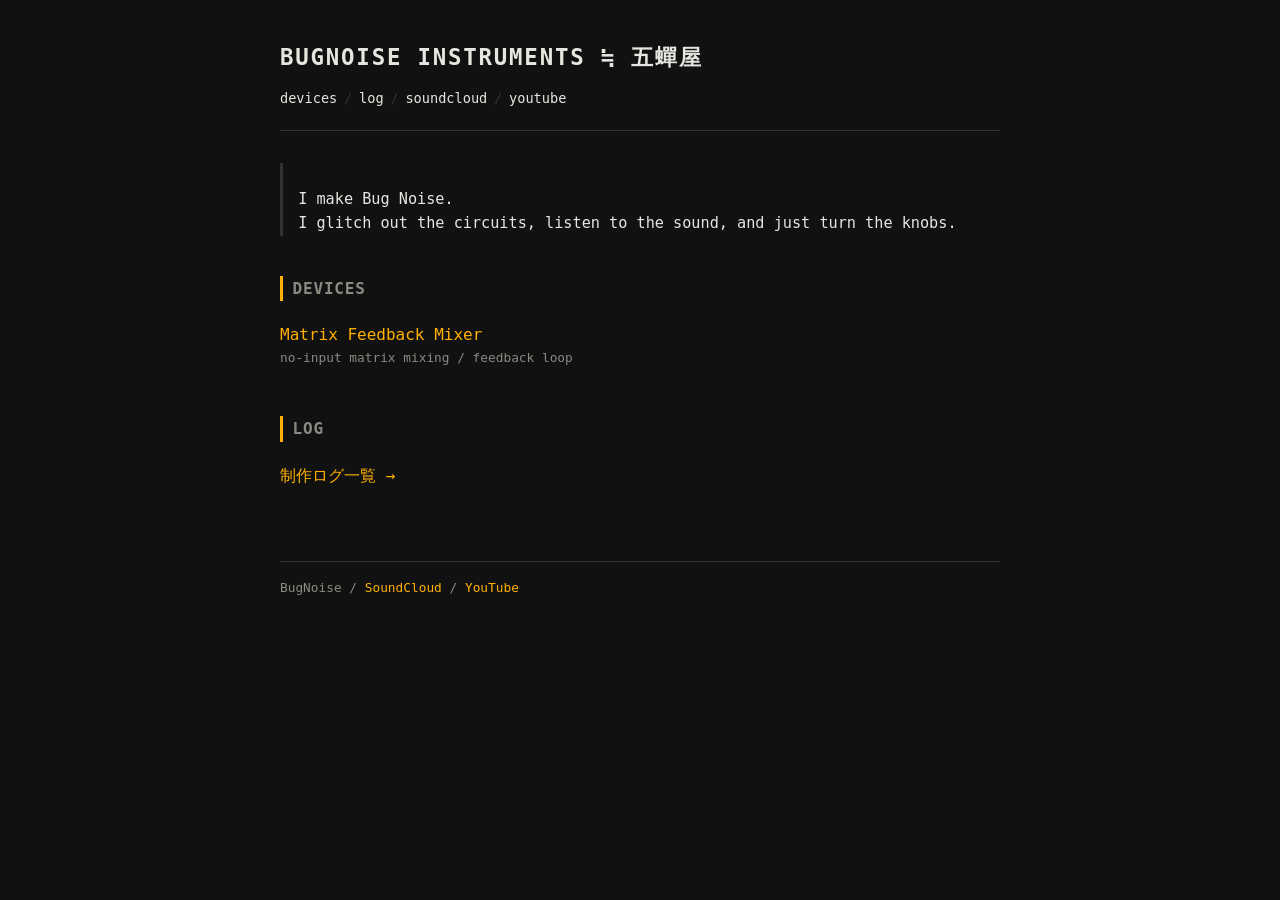
==== index.html @ 7e5f72fc "Add initial HTML structure and styles for BugNoise website" ====
<!DOCTYPE html>
<html lang="ja">
<head>
  <meta charset="UTF-8">
  <meta name="viewport" content="width=device-width, initial-scale=1">
  <title>BugNoise</title>
  <link rel="stylesheet" href="style.css">
</head>
<body>

  <header>
    <h1>BugNoise Instruments ≒ 五蟬屋</h1>
    <nav>
      <a href="#devices">devices</a><span class="sep">/</span><a href="log/">log</a><span class="sep">/</span><a href="https://soundcloud.com/bugnoise-synth">soundcloud</a><span class="sep">/</span><a href="https://www.youtube.com/@bugnoisesynth9519">youtube</a>
    </nav>
  </header>

  <div class="declaration">
I make Bug Noise.
I glitch out the circuits, listen to the sound, and just turn the knobs.
  </div>

  <section id="devices">
    <h2>devices</h2>
    <ul class="plain">
      <li>
        <a href="devices/matrix-feedback-mixer.html">Matrix Feedback Mixer</a>
        <div class="meta">no-input matrix mixing / feedback loop</div>
      </li>
      <!-- 新しい装置ができたらここに追加 -->
    </ul>
  </section>

  <section id="log">
    <h2>log</h2>
    <ul class="plain">
      <li>
        <a href="log/">制作ログ一覧 →</a>
      </li>
    </ul>
  </section>

  <footer>
    BugNoise / <a href="https://soundcloud.com/bugnoise-synth">SoundCloud</a> / <a href="https://www.youtube.com/@bugnoisesynth9519">YouTube</a>
  </footer>

</body>
</html>
---- style.css ----
/* ===================================================
   BugNoise — base stylesheet
   無骨・シンプル。装飾は最小限、モノスペース基調。
   =================================================== */

:root {
  --bg: #111111;
  --fg: #e6e6e0;
  --dim: #8a8a82;
  --accent: #ffb000; /* 古いオシロスコープ/LEDのアンバー */
  --line: #333330;
  --mono: "JetBrains Mono", "SF Mono", "Menlo", "Consolas", monospace;
}

* {
  box-sizing: border-box;
}

html, body {
  margin: 0;
  padding: 0;
  background: var(--bg);
  color: var(--fg);
  font-family: var(--mono);
  font-size: 16px;
  line-height: 1.6;
}

body {
  max-width: 760px;
  margin: 0 auto;
  padding: 2.5rem 1.25rem 4rem;
}

a {
  color: var(--accent);
  text-decoration: none;
  border-bottom: 1px solid transparent;
}

a:hover, a:focus {
  border-bottom-color: var(--accent);
}

header {
  border-bottom: 1px solid var(--line);
  padding-bottom: 1.25rem;
  margin-bottom: 2rem;
}

header h1 {
  font-size: 1.4rem;
  letter-spacing: 0.08em;
  margin: 0 0 0.75rem;
  text-transform: uppercase;
}

nav {
  font-size: 0.85rem;
  color: var(--dim);
}

nav a {
  color: var(--fg);
}

nav .sep {
  color: var(--line);
  margin: 0 0.5em;
}

h2 {
  font-size: 1rem;
  letter-spacing: 0.05em;
  text-transform: uppercase;
  color: var(--dim);
  border-left: 3px solid var(--accent);
  padding-left: 0.6em;
  margin-top: 2.5rem;
}

.declaration {
  font-size: 0.95rem;
  color: var(--fg);
  border-left: 3px solid var(--line);
  padding-left: 1em;
  margin: 1.5rem 0 2rem;
  white-space: pre-line;
}

ul.plain {
  list-style: none;
  padding: 0;
  margin: 0;
}

ul.plain li {
  padding: 0.5rem 0;
  border-bottom: 1px dotted var(--line);
}

ul.plain li:last-child {
  border-bottom: none;
}

.meta {
  color: var(--dim);
  font-size: 0.8rem;
}

footer {
  margin-top: 4rem;
  padding-top: 1rem;
  border-top: 1px solid var(--line);
  color: var(--dim);
  font-size: 0.8rem;
}

img {
  max-width: 100%;
  display: block;
  border: 1px solid var(--line);
}

code, pre {
  font-family: var(--mono);
  background: #1a1a18;
  border: 1px solid var(--line);
  padding: 0.1em 0.4em;
}
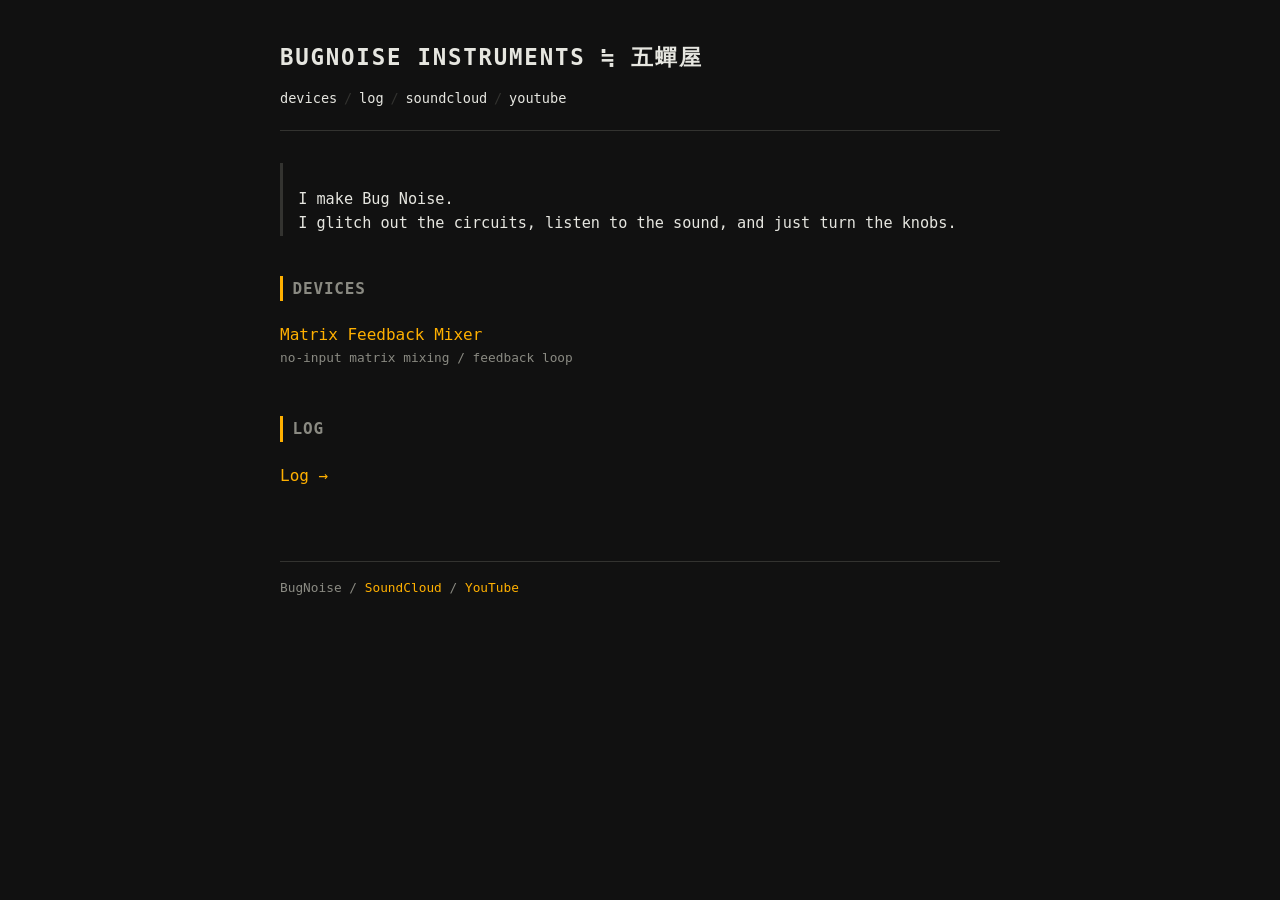
==== commit e9250c69: "ログフォルダ整理" ====
--- a/index.html
+++ b/index.html
@@ -35,7 +35,7 @@
     <h2>log</h2>
     <ul class="plain">
       <li>
-        <a href="log/">制作ログ一覧 →</a>
+        <a href="log/">Log →</a>
       </li>
     </ul>
   </section>
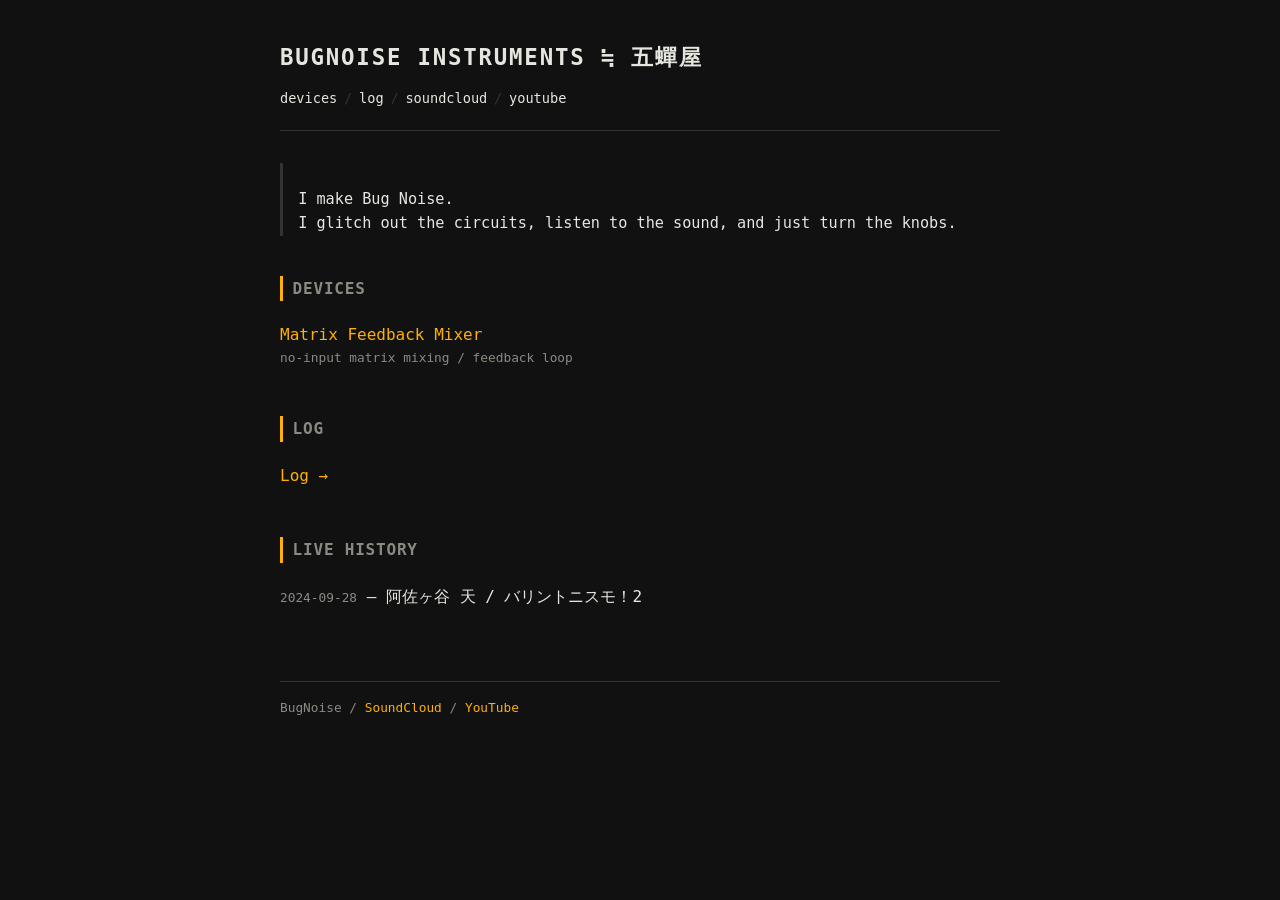
==== commit 42e3a747: "ライブ履歴" ====
--- a/index.html
+++ b/index.html
@@ -39,7 +39,15 @@
       </li>
     </ul>
   </section>
+  <section id="lives">
+    <h2>live history</h2>
+    <ul class="plain">
+      <li>
+        <span class="meta">2024-09-28</span> — 阿佐ヶ谷 天 / バリントニスモ！2
 
+      </li>
+    </ul>
+  </section>
   <footer>
     BugNoise / <a href="https://soundcloud.com/bugnoise-synth">SoundCloud</a> / <a href="https://www.youtube.com/@bugnoisesynth9519">YouTube</a>
   </footer>
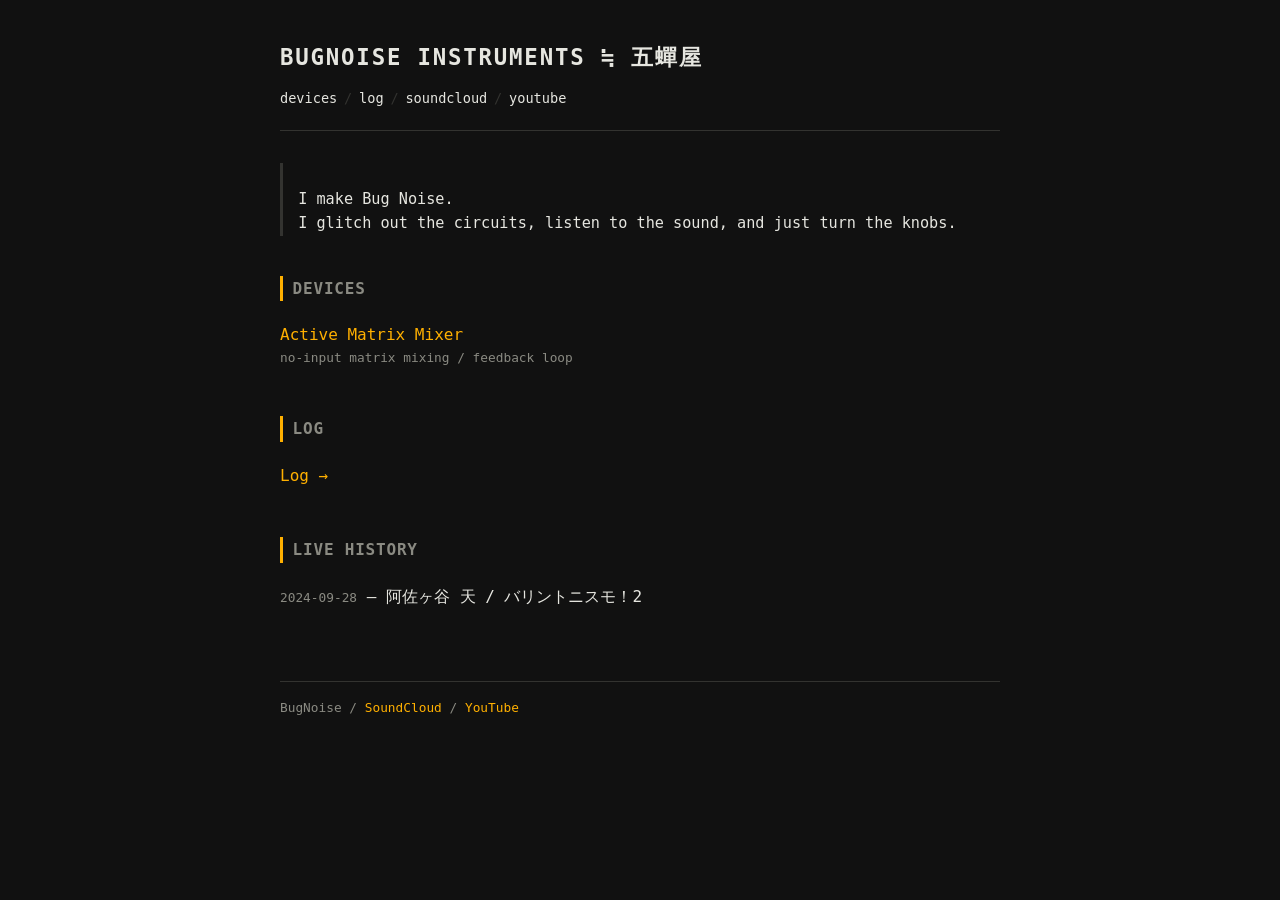
==== commit 8ef9e6b4: "Ac" ====
--- a/index.html
+++ b/index.html
@@ -24,7 +24,7 @@
     <h2>devices</h2>
     <ul class="plain">
       <li>
-        <a href="devices/matrix-feedback-mixer.html">Matrix Feedback Mixer</a>
+        <a href="devices/ActiveMatrixMixer.html">Active Matrix Mixer</a>
         <div class="meta">no-input matrix mixing / feedback loop</div>
       </li>
       <!-- 新しい装置ができたらここに追加 -->
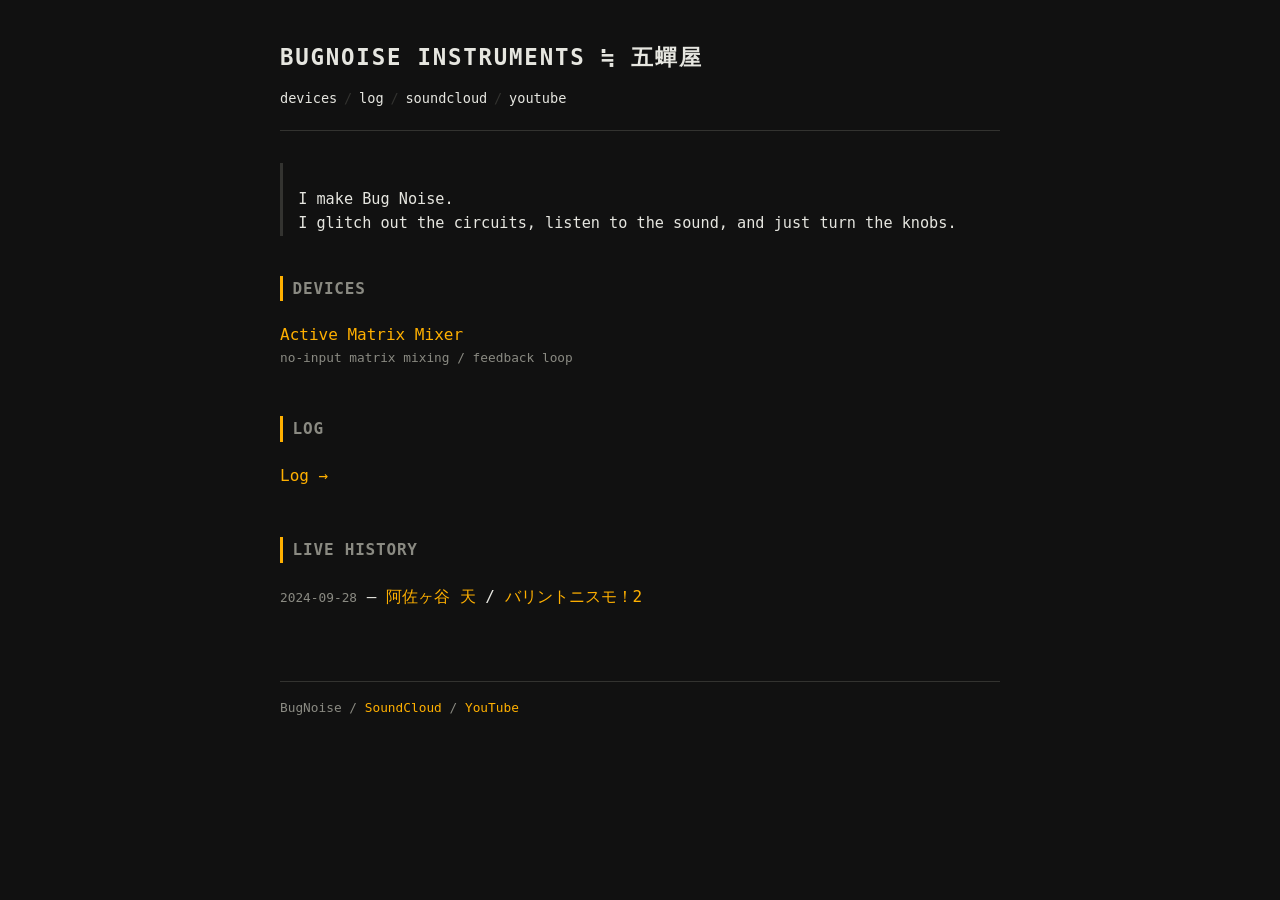
==== commit 7c88cb34: "天リンク" ====
--- a/index.html
+++ b/index.html
@@ -43,7 +43,7 @@
     <h2>live history</h2>
     <ul class="plain">
       <li>
-        <span class="meta">2024-09-28</span> — 阿佐ヶ谷 天 / バリントニスモ！2
+        <span class="meta">2024-09-28</span> — <a href="https://asagaya-ten.com/">阿佐ヶ谷 天</a> / <a href="https://asagaya-ten.com/schedule/flyer/2024/f20240928.jpg">バリントニスモ！2</a>
 
       </li>
     </ul>
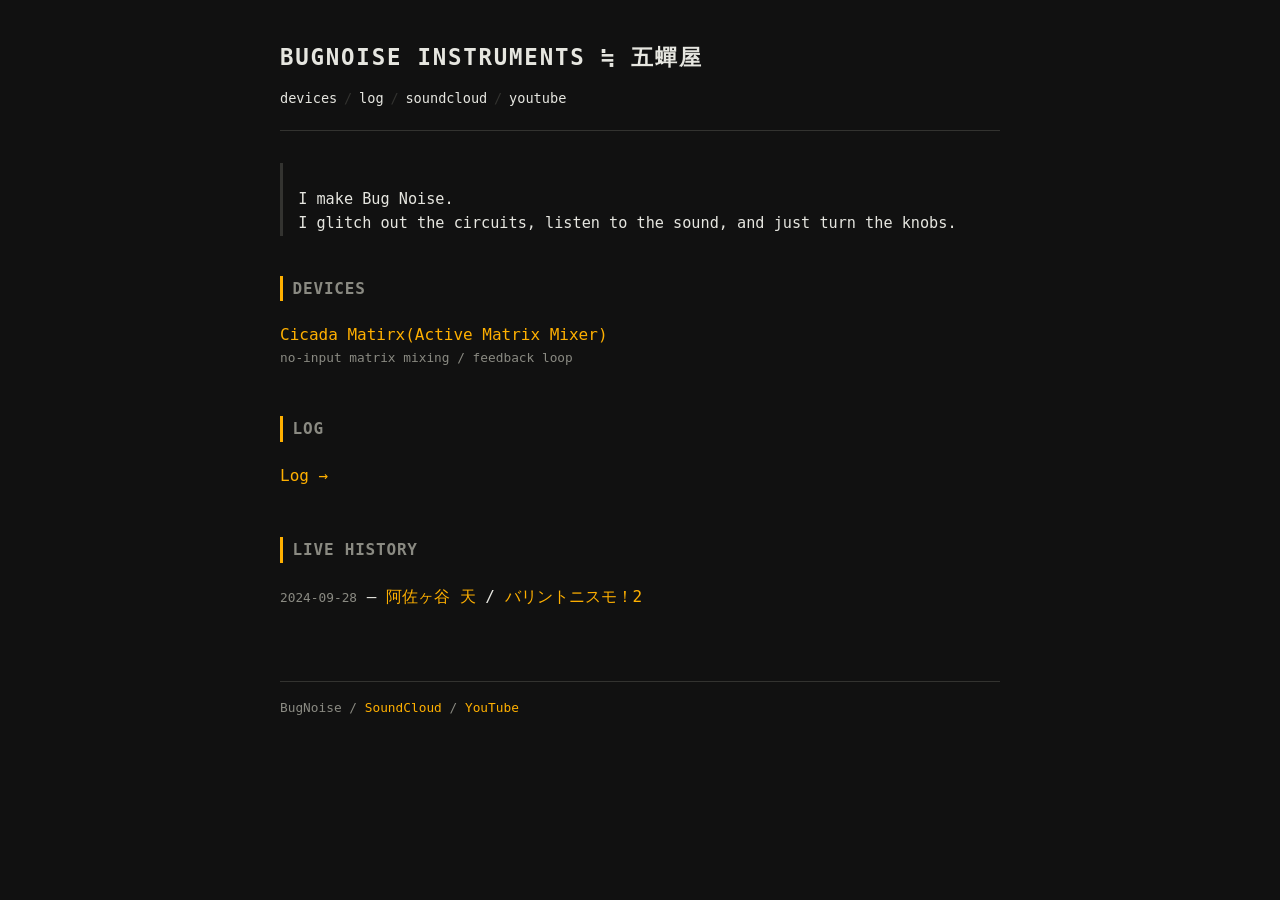
==== commit 306e87f5: "ファイル名変更" ====
--- a/index.html
+++ b/index.html
@@ -24,7 +24,7 @@
     <h2>devices</h2>
     <ul class="plain">
       <li>
-        <a href="devices/ActiveMatrixMixer.html">Active Matrix Mixer</a>
+        <a href="devices/CicadMatrix.html">Cicada Matirx(Active Matrix Mixer)</a>
         <div class="meta">no-input matrix mixing / feedback loop</div>
       </li>
       <!-- 新しい装置ができたらここに追加 -->
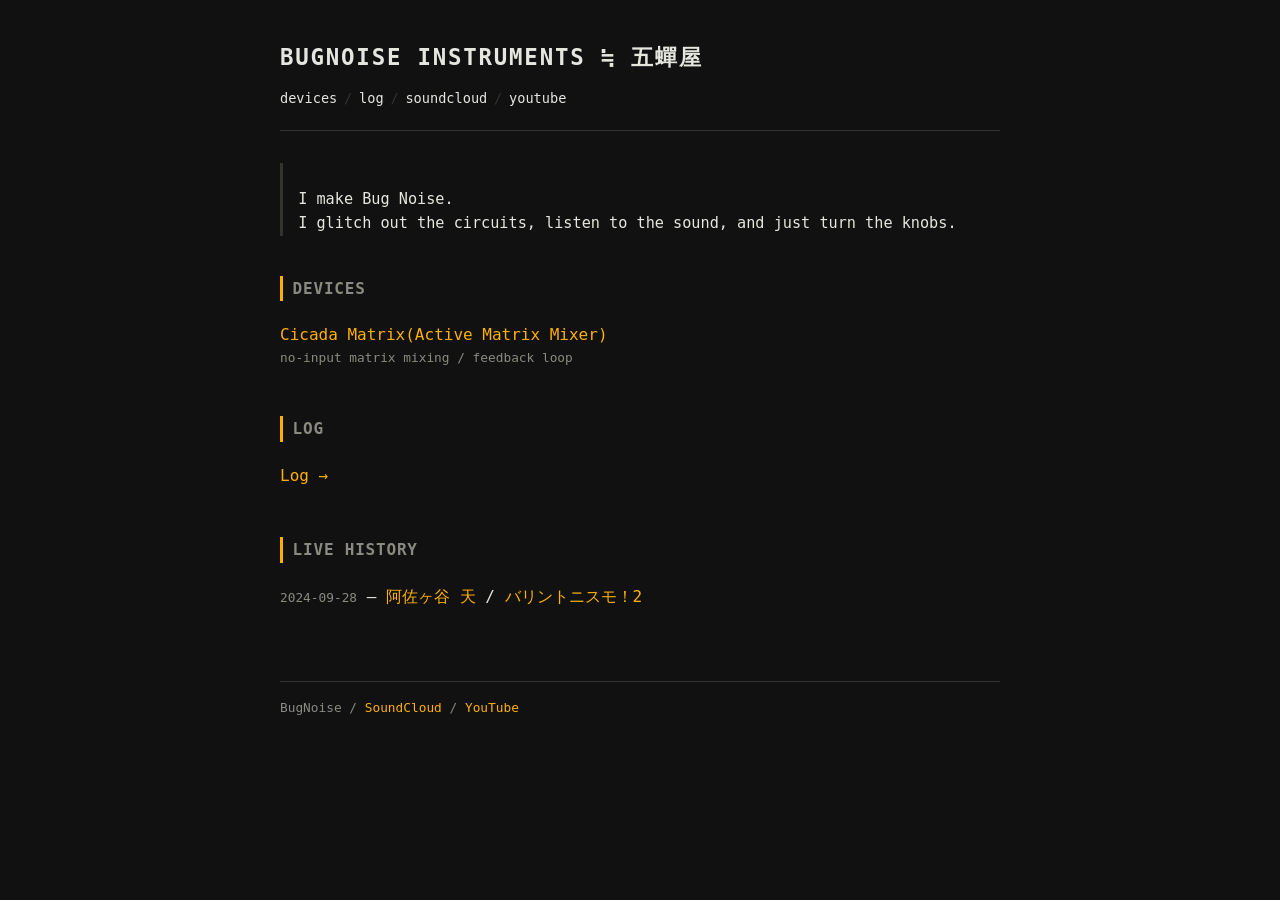
==== commit 8de8eb6e: "調整" ====
--- a/index.html
+++ b/index.html
@@ -24,7 +24,7 @@
     <h2>devices</h2>
     <ul class="plain">
       <li>
-        <a href="devices/CicadMatrix.html">Cicada Matirx(Active Matrix Mixer)</a>
+        <a href="devices/CicadaMatrix.html">Cicada Matrix(Active Matrix Mixer)</a>
         <div class="meta">no-input matrix mixing / feedback loop</div>
       </li>
       <!-- 新しい装置ができたらここに追加 -->
